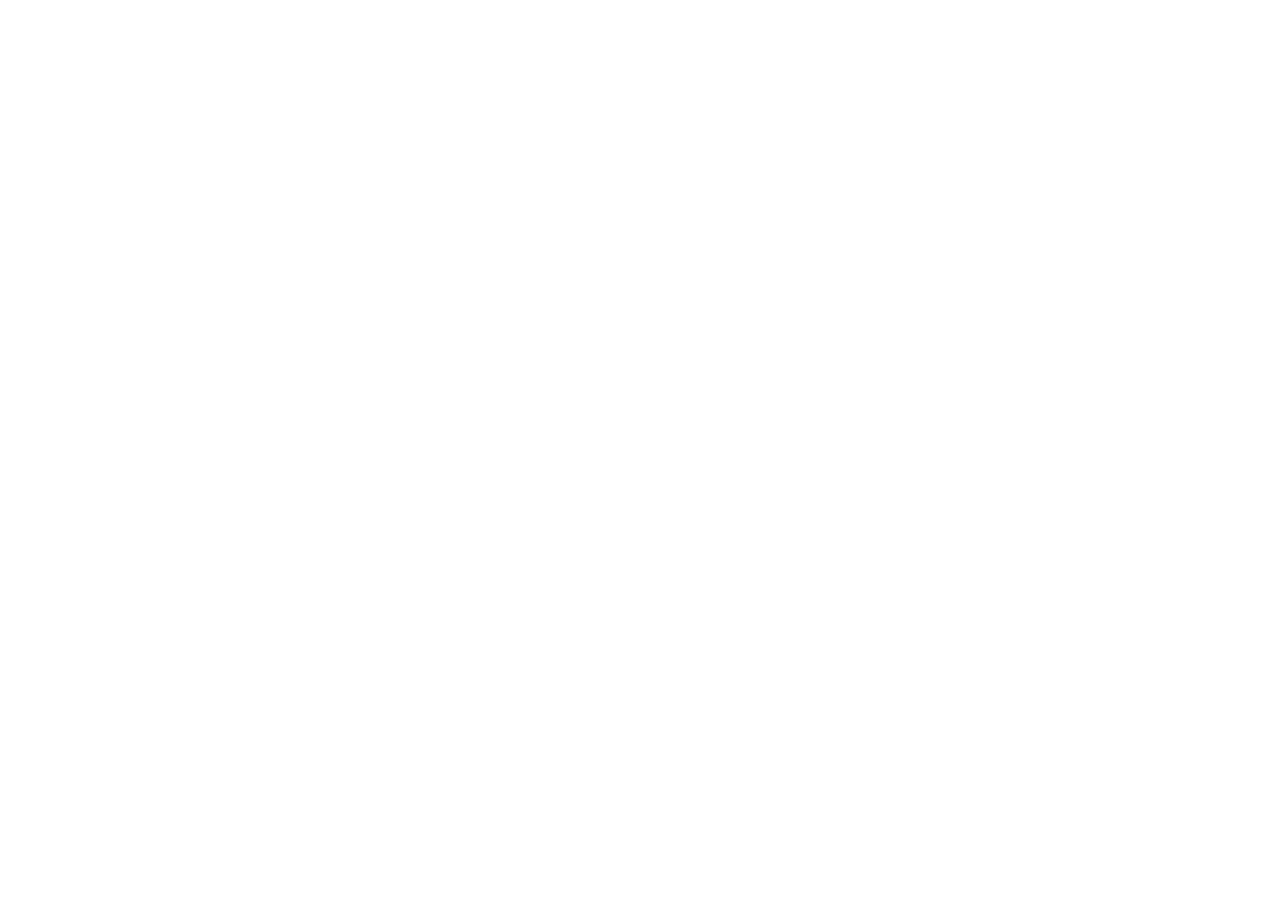
==== index.html @ 4334aa9b "boilerpalte html added" ====
<!DOCTYPE html>
<html>
  <head>
    <meta charset="utf-8">
    <title>Excursion</title>
    <link rel="stylesheet" type="text/css" href="/resources/css/style.css">
  </head>
  <body>

  </body>
</html>
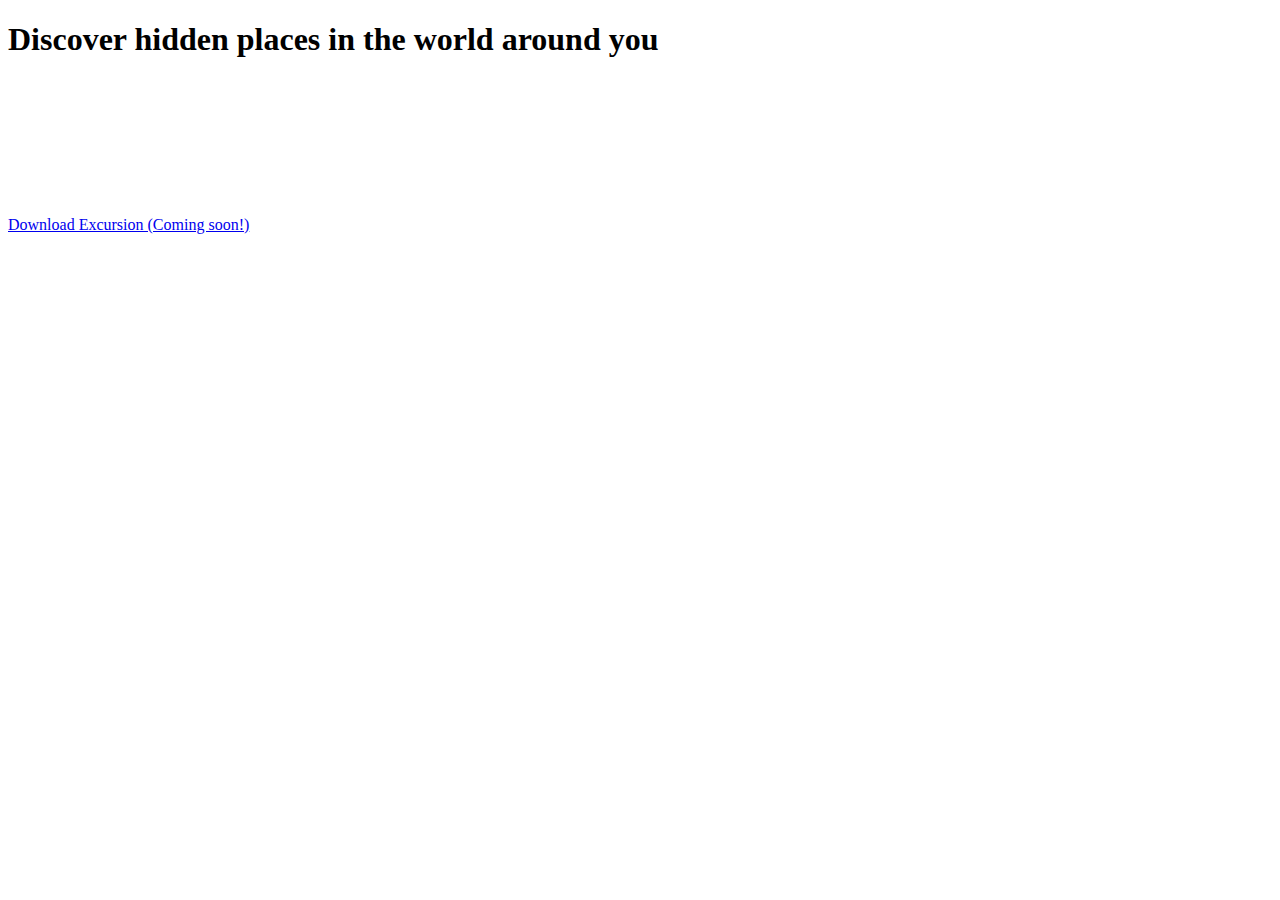
==== commit 9a98cf96: "up to the video" ====
--- a/index.html
+++ b/index.html
@@ -9,3 +9,8 @@
 
   </body>
 </html>
+
+<h1>Discover hidden places in the world around you</h1>
+<a href="/dontwork.html">Download Excursion (Coming soon!)</a>
+<video src="/resources/video/excursion.mp4">
+</video>
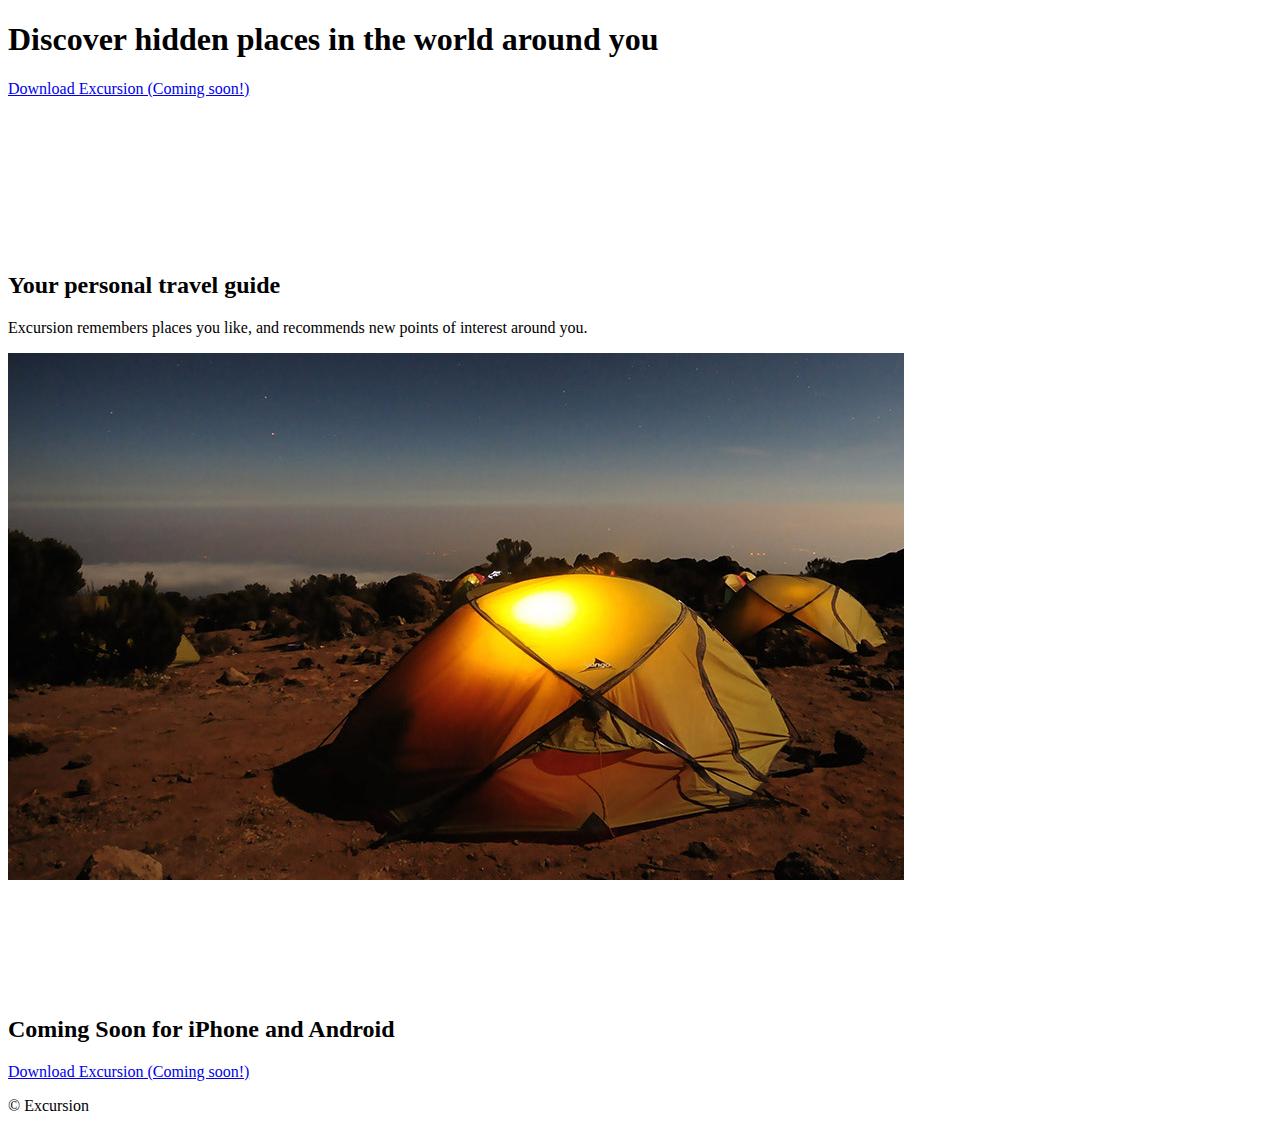
==== commit 32c4ccc5: "added all the html i think" ====
--- a/index.html
+++ b/index.html
@@ -3,7 +3,7 @@
   <head>
     <meta charset="utf-8">
     <title>Excursion</title>
-    <link rel="stylesheet" type="text/css" href="/resources/css/style.css">
+    <link rel="stylesheet" type="text/css" href="resources/css/style.css">
   </head>
   <body>
 
@@ -11,6 +11,18 @@
 </html>
 
 <h1>Discover hidden places in the world around you</h1>
-<a href="/dontwork.html">Download Excursion (Coming soon!)</a>
-<video src="/resources/video/excursion.mp4">
+<a href="dontwork.html">Download Excursion (Coming soon!)</a>
+<br>
+<video src="resources/video/excursion.mp4">
 </video>
+<h2>Your personal travel guide</h2>
+<p>Excursion remembers places you like, and recommends new points of
+  interest around you.</p>
+<img src="resources/image/camp.jpg" alt="">
+<br>
+<img src="resources/image/phone.png" alt="">
+<br>
+<h2>Coming Soon for iPhone and Android</h2>
+<a href="dontwork.html">Download Excursion (Coming soon!)</a>
+<br>
+<p class="footer">© Excursion</p>
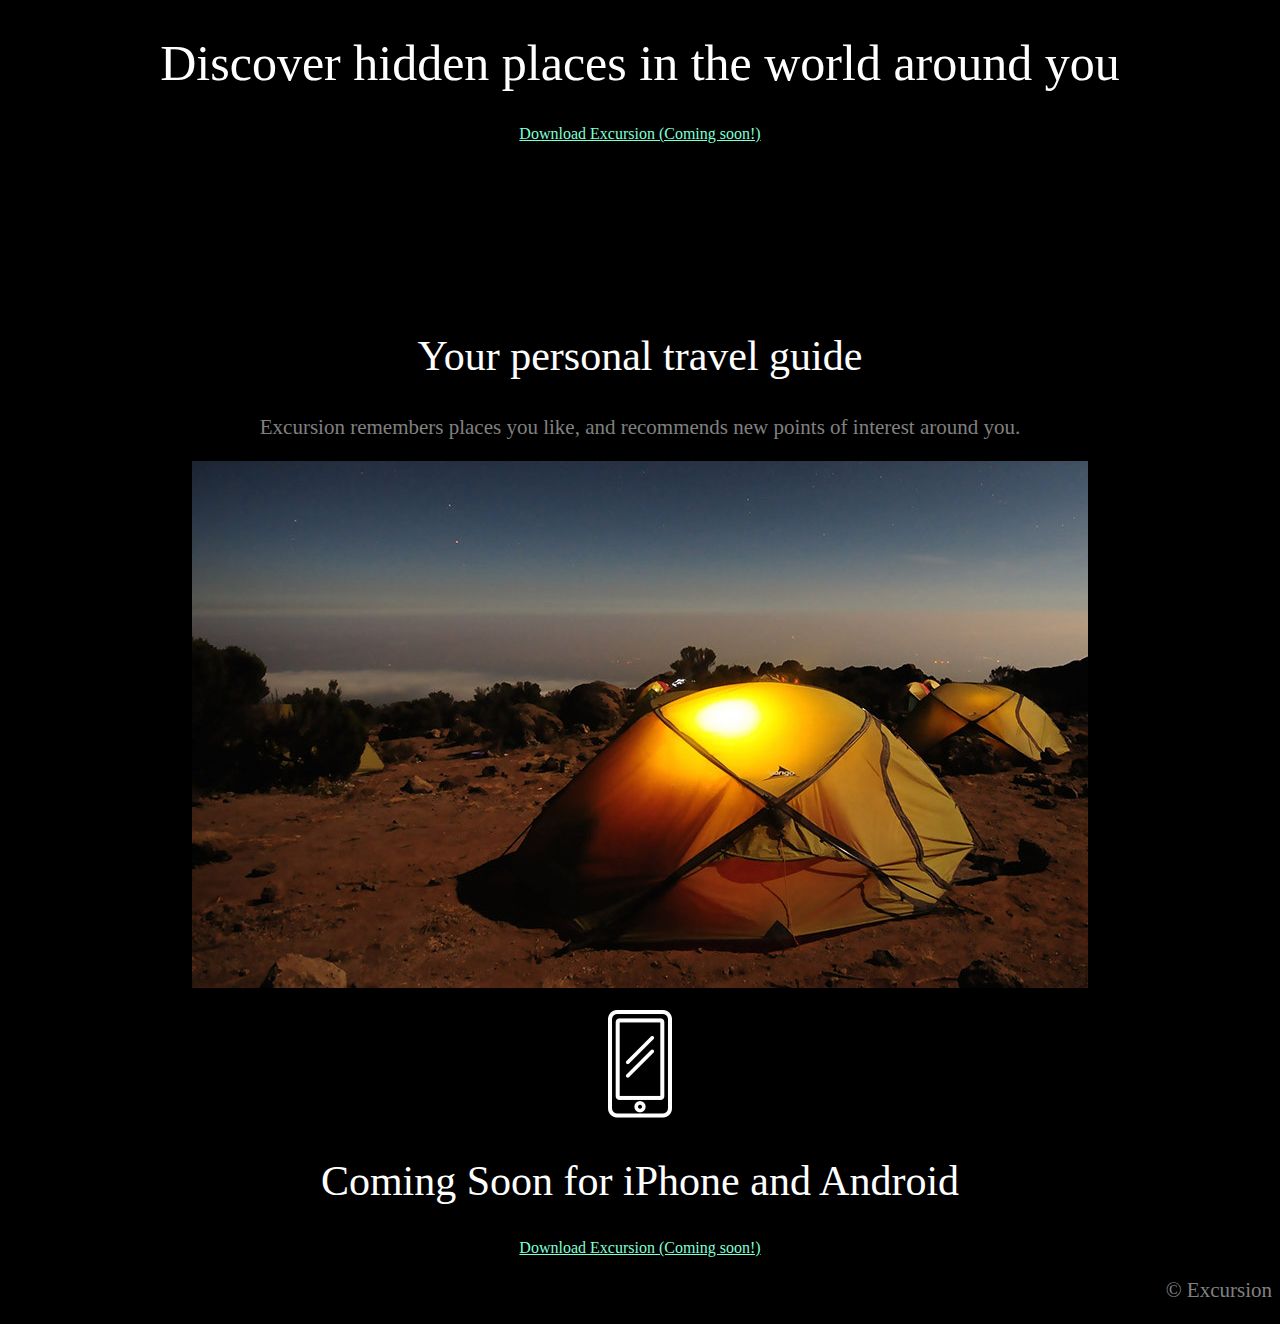
==== commit aab14c7d: "all done" ====
--- a/index.html
+++ b/index.html
@@ -13,12 +13,14 @@
 <h1>Discover hidden places in the world around you</h1>
 <a href="dontwork.html">Download Excursion (Coming soon!)</a>
 <br>
-<video src="resources/video/excursion.mp4">
+<video autoplay muted loop>
+<source src="resources/video/excursion.mp4">
 </video>
 <h2>Your personal travel guide</h2>
 <p>Excursion remembers places you like, and recommends new points of
   interest around you.</p>
 <img src="resources/image/camp.jpg" alt="">
+<br>
 <br>
 <img src="resources/image/phone.png" alt="">
 <br>
--- a/resources/css/style.css
+++ b/resources/css/style.css
@@ -0,0 +1,28 @@
+* {
+  background-color: black;
+  text-align: center;
+  font-family: Verdana;
+}
+
+h1  {
+  font-weight: normal;
+  font-size: 50px;
+  color: white;
+}
+a {
+  color: aquamarine;
+  font-size: 16px;
+}
+h2  {
+  font-weight: 300;
+  font-size: 42px;
+  color: white;
+}
+p {
+  font-size: 21px;
+  color: gray;
+}
+.footer {
+  text-align: right;
+  color: grey;
+}
